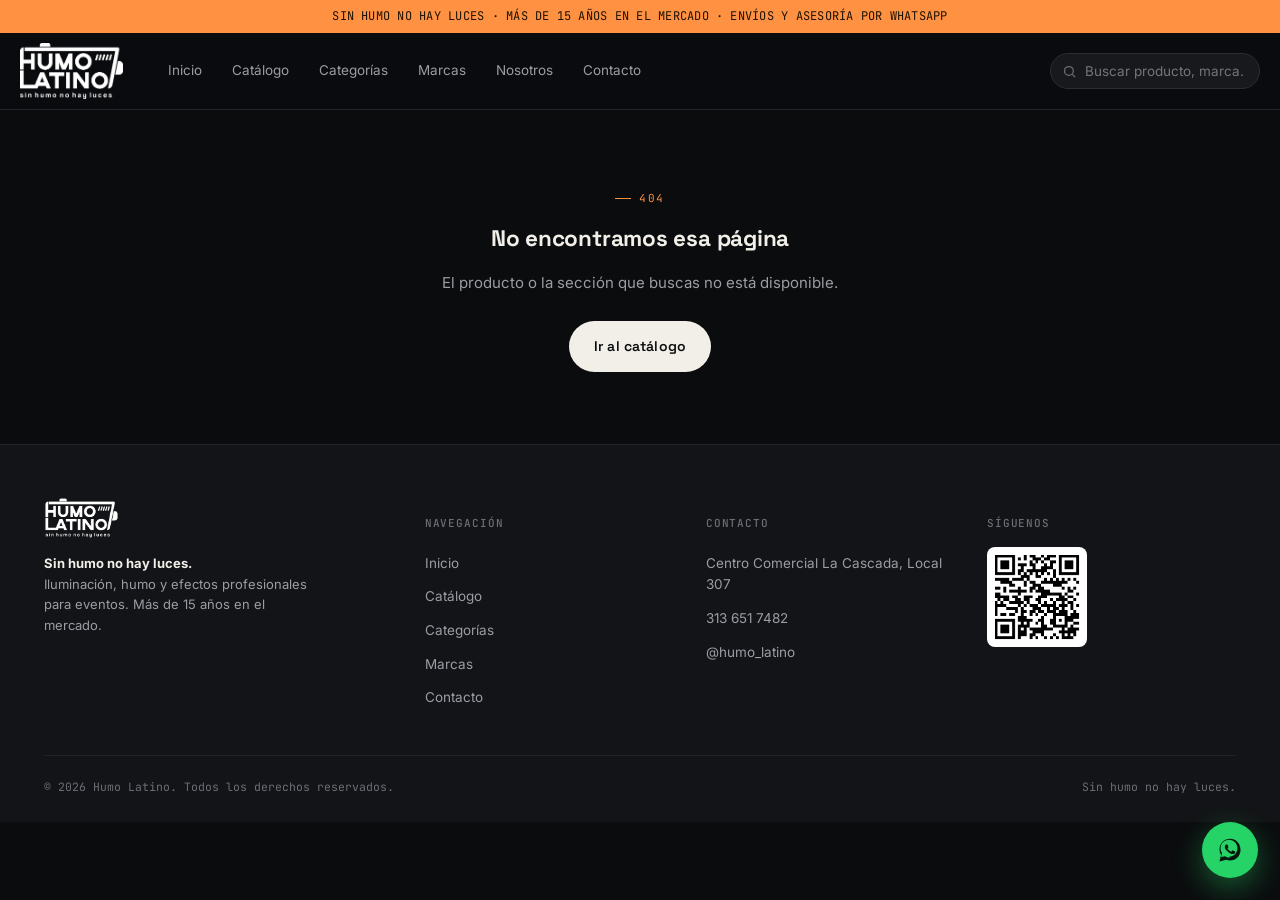
==== index.html @ b42fa6be "feat(routing): implementar URLs limpias HTML5 History API sin hash (#/)" ====
<!DOCTYPE html>
<html lang="es">
<head>
<meta charset="UTF-8">
<meta name="viewport" content="width=device-width, initial-scale=1.0">
<title>Humo Latino · Iluminación, humo y efectos profesionales | Sin humo no hay luces</title>
<meta name="description" content="Catálogo digital oficial de Humo Latino: iluminación profesional, láser, cabezas móviles, pares LED, blinders y máquinas de humo para eventos, escenarios y discotecas en Colombia. Más de 15 años en el mercado.">
<meta name="keywords" content="Humo Latino, máquinas de humo, máquinas de humo Colombia, luces para eventos, iluminación profesional, luces para discotecas, máquinas de efectos, equipos para eventos, efectos especiales, cabezas móviles, láser DJ">
<meta property="og:title" content="Humo Latino · Sin humo no hay luces">
<meta property="og:description" content="Catálogo digital oficial de iluminación, humo y efectos profesionales para eventos. Más de 15 años en el mercado.">
<meta property="og:type" content="website">
<meta property="og:image" content="assets/img/logo-humo-latino.png">
<link rel="icon" href="assets/img/logo-humo-latino.png">

<link rel="preconnect" href="https://fonts.googleapis.com">
<link rel="preconnect" href="https://fonts.gstatic.com" crossorigin>
<link href="https://fonts.googleapis.com/css2?family=Space+Grotesk:wght@500;600;700&family=Inter:wght@400;500;600&family=JetBrains+Mono:wght@400;500&display=swap" rel="stylesheet">
<link rel="stylesheet" href="assets/css/style.css?v=5">
</head>
<body>

<div class="topbar">SIN HUMO NO HAY LUCES · MÁS DE 15 AÑOS EN EL MERCADO · ENVÍOS Y ASESORÍA POR WHATSAPP</div>

<header class="site-header">
  <div class="container header-inner">
    <a href="/" class="brand-mark">
      <img src="assets/img/logo-nav.png" alt="Humo Latino">
      <span>SIN HUMO NO HAY LUCES</span>
    </a>
    <nav class="main-nav">
      <a href="/" data-nav="inicio">Inicio</a>
      <a href="/catalogo" data-nav="catalogo">Catálogo</a>
      <a href="/categorias" data-nav="categorias">Categorías</a>
      <a href="/marcas" data-nav="marcas">Marcas</a>
      <a href="/nosotros" data-nav="nosotros">Nosotros</a>
      <a href="/contacto" data-nav="contacto">Contacto</a>
    </nav>
    <div class="header-actions">
      <div class="search-box">
        <svg viewBox="0 0 24 24" fill="none" stroke="currentColor" stroke-width="2"><circle cx="11" cy="11" r="7"/><path d="M21 21 l-4.3-4.3"/></svg>
        <input id="global-search" type="text" placeholder="Buscar producto, marca...">
      </div>
      <a class="icon-btn" target="_blank" rel="noopener" href="https://wa.me/573136517482" aria-label="WhatsApp">
        <svg viewBox="0 0 32 32" width="18" height="18" fill="currentColor"><path d="M16.02 3C9.4 3 4 8.38 4 15.02c0 2.36.66 4.56 1.8 6.44L4 29l7.73-1.75a11.9 11.9 0 0 0 4.29.8c6.62 0 12.02-5.38 12.02-12.02C28.04 8.38 22.66 3 16.02 3z"/></svg>
      </a>
      <button class="icon-btn menu-toggle" aria-label="Abrir menú">
        <svg viewBox="0 0 24 24" width="18" height="18" fill="none" stroke="currentColor" stroke-width="2"><path d="M4 7h16 M4 12h16 M4 17h16"/></svg>
      </button>
    </div>
  </div>
</header>

<div class="mobile-menu">
  <div class="mobile-menu-head">
    <img src="assets/img/logo-hero.png" alt="Humo Latino">
    <button class="icon-btn mobile-menu-close" style="display:flex;" aria-label="Cerrar menú">
      <svg viewBox="0 0 24 24" width="18" height="18" fill="none" stroke="currentColor" stroke-width="2"><path d="M6 6l12 12M18 6L6 18"/></svg>
    </button>
  </div>
  <nav>
    <a href="/">Inicio</a>
    <a href="/catalogo">Catálogo</a>
    <a href="/categorias">Categorías</a>
    <a href="/marcas">Marcas</a>
    <a href="/nosotros">Nosotros</a>
    <a href="/contacto">Contacto</a>
  </nav>
  <a class="btn btn-whatsapp btn-block" target="_blank" rel="noopener" href="https://wa.me/573136517482">Hablar por WhatsApp</a>
</div>

<main id="app"></main>

<footer class="site-footer">
  <div class="container">
    <div class="footer-grid">
      <div class="footer-brand">
        <img src="assets/img/logo-hero.png" alt="Humo Latino">
        <p><strong style="color:var(--text)">Sin humo no hay luces.</strong><br>Iluminación, humo y efectos profesionales para eventos. Más de 15 años en el mercado.</p>
      </div>
      <div class="footer-col">
        <h5>Navegación</h5>
        <a href="/">Inicio</a>
        <a href="/catalogo">Catálogo</a>
        <a href="/categoria/laser">Categorías</a>
        <a href="/marca/pro-dj-lighting">Marcas</a>
        <a href="/contacto">Contacto</a>
      </div>
      <div class="footer-col">
        <h5>Contacto</h5>
        <span>Centro Comercial La Cascada, Local 307</span>
        <a target="_blank" rel="noopener" href="https://wa.me/573136517482">313 651 7482</a>
        <a target="_blank" rel="noopener" href="https://www.instagram.com/humo_latino/">@humo_latino</a>
      </div>
      <div class="footer-col">
        <h5>Síguenos</h5>
        <img src="assets/img/qr-instagram.png" alt="QR Instagram" style="border-radius:8px;background:#fff;padding:6px;width:100px;">
      </div>
    </div>
    <div class="footer-bottom">
      <span>© <span id="year"></span> Humo Latino. Todos los derechos reservados.</span>
      <span>Sin humo no hay luces.</span>
    </div>
  </div>
</footer>

<a class="float-wa" target="_blank" rel="noopener" href="https://wa.me/573136517482" aria-label="Escríbenos por WhatsApp">
  <svg viewBox="0 0 32 32" fill="currentColor"><path d="M16.02 3C9.4 3 4 8.38 4 15.02c0 2.36.66 4.56 1.8 6.44L4 29l7.73-1.75a11.9 11.9 0 0 0 4.29.8c6.62 0 12.02-5.38 12.02-12.02C28.04 8.38 22.66 3 16.02 3zm0 21.7c-1.9 0-3.68-.5-5.22-1.4l-.37-.22-4.6 1.04 1.06-4.5-.24-.38a9.6 9.6 0 0 1-1.5-5.22c0-5.34 4.35-9.68 9.7-9.68 5.34 0 9.68 4.34 9.68 9.68 0 5.35-4.34 9.68-9.51 9.68zm5.32-7.26c-.29-.15-1.72-.85-1.99-.95-.27-.1-.46-.15-.66.15-.2.29-.76.95-.93 1.14-.17.2-.34.22-.63.07-.29-.14-1.22-.45-2.32-1.43-.86-.76-1.44-1.71-1.6-2-.17-.29-.02-.45.13-.6.13-.13.29-.34.44-.5.15-.17.2-.29.29-.49.1-.2.05-.37-.02-.51-.07-.15-.66-1.6-.91-2.19-.24-.58-.48-.5-.66-.51h-.56c-.2 0-.51.07-.78.37-.27.29-1.02 1-1.02 2.44s1.05 2.83 1.19 3.02c.15.2 2.07 3.17 5.02 4.44.7.3 1.25.48 1.68.62.7.22 1.34.19 1.85.11.56-.08 1.72-.7 1.97-1.38.24-.68.24-1.26.17-1.38-.07-.12-.26-.2-.55-.34z"/></svg>
</a>

<script src="assets/js/data.js?v=4"></script>
<script src="assets/js/app.js?v=4"></script>
<script>document.getElementById("year").textContent = new Date().getFullYear();</script>
</body>
</html>
---- assets/css/style.css ----
/* ==========================================================================
   HUMO LATINO — Catálogo digital
   Paleta: grafito + haze cálido + violeta láser + ámbar de escenario
   ========================================================================== */

:root{
  --bg: #0b0c0e;
  --bg-raised: #131417;
  --surface: #17191d;
  --surface-2: #1e2126;
  --border: #2a2d33;
  --border-soft: #212328;
  --text: #f2efe9;
  --text-muted: #9a9da4;
  --text-faint: #6b6e75;
  --violet: #8b6bff;
  --violet-dim: #5b4aa8;
  --amber: #ff9142;
  --amber-dim: #b5622a;
  --whatsapp: #25d366;
  --whatsapp-dark: #1ea952;
  --danger: #ff5c5c;

  --font-display: 'Space Grotesk', 'Archivo Narrow', sans-serif;
  --font-body: 'Inter', -apple-system, BlinkMacSystemFont, 'Segoe UI', sans-serif;
  --font-mono: 'JetBrains Mono', 'SFMono-Regular', Menlo, monospace;

  --radius-s: 6px;
  --radius-m: 12px;
  --radius-l: 20px;

  --container: 1240px;
}

*{ box-sizing: border-box; }
html{ scroll-behavior: smooth; }

body{
  margin: 0;
  background: var(--bg);
  color: var(--text);
  font-family: var(--font-body);
  font-size: 15px;
  line-height: 1.6;
  -webkit-font-smoothing: antialiased;
}

a{ color: inherit; text-decoration: none; }
button{ font-family: inherit; cursor: pointer; }
img{ max-width: 100%; display: block; }
ul{ margin: 0; padding: 0; list-style: none; }

::selection{ background: var(--violet); color: #fff; }

:focus-visible{
  outline: 2px solid var(--amber);
  outline-offset: 2px;
}

.container{
  max-width: var(--container);
  margin: 0 auto;
  padding: 0 24px;
}

.eyebrow{
  font-family: var(--font-mono);
  font-size: 11px;
  letter-spacing: 0.16em;
  text-transform: uppercase;
  color: var(--amber);
  display: inline-flex;
  align-items: center;
  gap: 8px;
}
.eyebrow::before{
  content: '';
  width: 16px;
  height: 1px;
  background: var(--amber);
  display: inline-block;
}

h1,h2,h3,h4{
  font-family: var(--font-display);
  font-weight: 700;
  letter-spacing: -0.01em;
  margin: 0;
}

.section{ padding: 72px 0; }
.section-tight{ padding: 40px 0; }

.section-head{
  display: flex;
  align-items: flex-end;
  justify-content: space-between;
  gap: 24px;
  margin-bottom: 32px;
  flex-wrap: wrap;
}
.section-head h2{ font-size: clamp(26px, 3.4vw, 38px); margin-top: 10px; }
.section-head p{ color: var(--text-muted); max-width: 520px; margin: 10px 0 0; }

/* ===== Buttons ===== */
.btn{
  display: inline-flex;
  align-items: center;
  justify-content: center;
  gap: 8px;
  padding: 13px 24px;
  border-radius: 999px;
  font-family: var(--font-display);
  font-weight: 600;
  font-size: 14px;
  letter-spacing: 0.01em;
  border: 1px solid transparent;
  transition: transform .15s ease, background .2s ease, border-color .2s ease, box-shadow .2s ease;
  white-space: nowrap;
}
.btn:active{ transform: scale(0.97); }
.btn-primary{
  background: var(--text);
  color: #0b0c0e;
}
.btn-primary:hover{ background: #fff; box-shadow: 0 0 0 1px #fff, 0 8px 24px rgba(139,107,255,.25); }
.btn-outline{
  background: transparent;
  border-color: var(--border);
  color: var(--text);
}
.btn-outline:hover{ border-color: var(--text-muted); }
.btn-whatsapp{
  background: var(--whatsapp);
  color: #04170c;
}
.btn-whatsapp:hover{ background: #2fe374; }
.btn-sm{ padding: 9px 16px; font-size: 12.5px; }
.btn-block{ width: 100%; }
.btn svg{ width: 16px; height: 16px; flex-shrink: 0; }

/* ===== Top bar ===== */
.topbar{
  background: var(--amber);
  color: #201200;
  font-family: var(--font-mono);
  font-size: 12px;
  text-align: center;
  padding: 7px 12px;
  letter-spacing: .02em;
}

/* ===== Header ===== */
header.site-header{
  position: sticky;
  top: 0;
  z-index: 100;
  background: rgba(11,12,14,0.86);
  backdrop-filter: blur(14px) saturate(140%);
  border-bottom: 1px solid var(--border-soft);
}
.header-inner{
  display: flex;
  align-items: center;
  gap: 24px;
  padding: 10px 0;
}
.brand-mark{
  display: flex;
  align-items: center;
  gap: 12px;
  flex-shrink: 0;
}
.brand-mark img{
  height: clamp(36px, 5vw, 56px);
  width: auto;
  object-fit: contain;
  display: block;
}
.brand-mark span{
  font-family: var(--font-mono);
  font-size: 10px;
  color: var(--text-faint);
  letter-spacing: .08em;
  display: none;
}
nav.main-nav{
  display: flex;
  gap: 4px;
  margin-left: 8px;
}
nav.main-nav a{
  padding: 9px 13px;
  border-radius: 999px;
  font-size: 13.5px;
  color: var(--text-muted);
  transition: color .15s ease, background .15s ease;
}
nav.main-nav a:hover{ color: var(--text); background: var(--surface); }
nav.main-nav a.active{ color: var(--text); background: var(--surface-2); }

.header-actions{
  margin-left: auto;
  display: flex;
  align-items: center;
  gap: 10px;
}

.search-box{
  position: relative;
  display: flex;
  align-items: center;
}
.search-box input{
  width: 210px;
  background: var(--surface);
  border: 1px solid var(--border);
  color: var(--text);
  border-radius: 999px;
  padding: 9px 14px 9px 34px;
  font-size: 13.5px;
  font-family: var(--font-body);
  transition: width .2s ease, border-color .2s ease;
}
.search-box input:focus{ border-color: var(--violet); width: 250px; outline:none; }
.search-box svg{
  position: absolute;
  left: 12px;
  width: 15px; height: 15px;
  color: var(--text-faint);
  pointer-events: none;
}

.icon-btn{
  width: 38px; height: 38px;
  border-radius: 999px;
  display: none;
  align-items: center;
  justify-content: center;
  background: var(--surface);
  border: 1px solid var(--border);
  color: var(--text);
}
.menu-toggle{ display: none; }

/* ===== Hero ===== */
.hero{
  position: relative;
  overflow: hidden;
  padding: 96px 0 84px;
  isolation: isolate;
}
.hero-bg{
  position: absolute;
  inset: 0;
  z-index: -2;
  background:
    radial-gradient(ellipse 60% 50% at 18% 0%, rgba(139,107,255,.20), transparent 60%),
    radial-gradient(ellipse 55% 45% at 88% 15%, rgba(255,145,66,.14), transparent 60%),
    var(--bg);
}
.hero-haze{
  position: absolute;
  inset: -10% -10%;
  z-index: -1;
  opacity: .55;
  filter: blur(2px);
  pointer-events: none;
}
.hero-beam{
  position: absolute;
  top: -20%;
  width: 220%;
  height: 260%;
  background: linear-gradient(90deg, transparent, rgba(139,107,255,.09), transparent 60%);
  transform-origin: top left;
  animation: sweep 11s ease-in-out infinite;
}
.hero-beam.b2{
  background: linear-gradient(90deg, transparent, rgba(255,145,66,.07), transparent 60%);
  animation-duration: 15s;
  animation-delay: -4s;
}
@keyframes sweep{
  0%{ transform: rotate(-18deg) translateX(-10%); }
  50%{ transform: rotate(8deg) translateX(6%); }
  100%{ transform: rotate(-18deg) translateX(-10%); }
}
@media (prefers-reduced-motion: reduce){
  .hero-beam{ animation: none; }
}

.hero-inner{
  display: grid;
  grid-template-columns: 1.1fr 0.8fr;
  gap: 40px;
  align-items: center;
}
.hero-copy .eyebrow{ margin-bottom: 22px; }
.hero-copy h1{
  font-size: clamp(40px, 6vw, 68px);
  line-height: 0.98;
  letter-spacing: -0.02em;
}
.hero-copy h1 em{
  font-style: normal;
  background: linear-gradient(100deg, var(--violet), var(--amber) 85%);
  -webkit-background-clip: text;
  background-clip: text;
  color: transparent;
}
.hero-copy .tagline{
  font-family: var(--font-mono);
  font-size: 14px;
  color: var(--text-muted);
  margin: 18px 0 0;
  letter-spacing: .02em;
}
.hero-copy .desc{
  color: var(--text-muted);
  font-size: 16px;
  max-width: 480px;
  margin: 20px 0 34px;
}
.hero-ctas{ display: flex; gap: 12px; flex-wrap: wrap; }

.hero-panel{
  background: var(--surface);
  border: 1px solid var(--border);
  border-radius: var(--radius-l);
  padding: 22px;
  position: relative;
}
.hero-panel .panel-label{
  font-family: var(--font-mono);
  font-size: 10.5px;
  color: var(--text-faint);
  letter-spacing: .12em;
  text-transform: uppercase;
  display: flex;
  justify-content: space-between;
  margin-bottom: 14px;
}
.dmx-row{
  display: flex;
  justify-content: space-between;
  align-items: center;
  padding: 10px 0;
  border-top: 1px solid var(--border-soft);
  font-family: var(--font-mono);
  font-size: 12.5px;
}
.dmx-row:first-of-type{ border-top: none; }
.dmx-row .ch{ color: var(--text-faint); width: 46px; }
.dmx-row .lbl{ color: var(--text-muted); flex: 1; }
.dmx-row .val{ color: var(--text); }
.dmx-bar{
  width: 60px; height: 4px; border-radius: 2px;
  background: var(--surface-2);
  overflow: hidden;
  margin-left: 10px;
}
.dmx-bar i{
  display: block; height: 100%;
  background: linear-gradient(90deg, var(--violet), var(--amber));
}
.hero-stats{
  display: flex;
  gap: 0;
  margin-top: 16px;
  border-top: 1px solid var(--border-soft);
  padding-top: 16px;
}
.hero-stats div{ flex: 1; }
.hero-stats b{ display: block; font-family: var(--font-display); font-size: 22px; }
.hero-stats span{ font-size: 11.5px; color: var(--text-faint); }

/* ===== Why us ===== */
.why-grid{
  display: grid;
  grid-template-columns: repeat(4, 1fr);
  gap: 1px;
  background: var(--border-soft);
  border: 1px solid var(--border-soft);
  border-radius: var(--radius-m);
  overflow: hidden;
}
.why-card{
  background: var(--bg-raised);
  padding: 28px 24px;
}
.why-card .num{
  font-family: var(--font-mono);
  color: var(--text-faint);
  font-size: 12px;
}
.why-card h3{ font-size: 17px; margin: 14px 0 8px; }
.why-card p{ color: var(--text-muted); font-size: 13.5px; margin: 0; }

/* ===== About ===== */
.about-wrap{
  display: grid;
  grid-template-columns: 0.9fr 1.1fr;
  gap: 50px;
  align-items: center;
}
.about-wrap p{ color: var(--text-muted); font-size: 15.5px; }
.about-wrap .logo-big{
  background: var(--surface);
  border: 1px solid var(--border);
  border-radius: var(--radius-l);
  padding: 50px 30px;
  display: flex;
  align-items: center;
  justify-content: center;
}
.about-wrap .logo-big img{ width: 100%; max-width: 260px; }

/* ===== Category grid ===== */
.cat-grid{
  display: grid;
  grid-template-columns: repeat(4, 1fr);
  gap: 14px;
}
.cat-card{
  background: var(--surface);
  border: 1px solid var(--border);
  border-radius: var(--radius-m);
  padding: 22px;
  display: flex;
  flex-direction: column;
  gap: 14px;
  transition: border-color .2s ease, transform .2s ease;
  position: relative;
  overflow: hidden;
}
.cat-card:hover{ border-color: var(--violet); transform: translateY(-2px); }
.cat-card .cat-icon{
  width: 42px; height: 42px;
  color: var(--violet);
}
.cat-card h3{ font-size: 16px; }
.cat-card p{ color: var(--text-muted); font-size: 12.5px; margin: 0; flex: 1; }
.cat-card .cat-count{
  font-family: var(--font-mono);
  font-size: 10.5px;
  color: var(--text-faint);
}
.cat-card .cat-link{
  font-family: var(--font-mono);
  font-size: 11.5px;
  color: var(--amber);
  display: flex; align-items: center; gap: 6px;
}

/* ===== Product grid & cards ===== */
.toolbar{
  display: flex;
  align-items: center;
  gap: 12px;
  flex-wrap: wrap;
  margin-bottom: 24px;
  padding: 14px 16px;
  background: var(--surface);
  border: 1px solid var(--border);
  border-radius: var(--radius-m);
}
.toolbar .search-box{ flex: 1; min-width: 180px; }
.toolbar .search-box input{ width: 100%; }
.select-field{
  background: var(--surface-2);
  border: 1px solid var(--border);
  color: var(--text);
  border-radius: var(--radius-s);
  padding: 9px 12px;
  font-size: 13px;
  font-family: var(--font-body);
}
.result-count{
  font-family: var(--font-mono);
  font-size: 12px;
  color: var(--text-faint);
  margin-left: auto;
}

.chip-row{
  display: flex;
  gap: 8px;
  flex-wrap: wrap;
  margin-bottom: 20px;
}
.chip{
  font-family: var(--font-mono);
  font-size: 12px;
  padding: 7px 13px;
  border-radius: 999px;
  border: 1px solid var(--border);
  color: var(--text-muted);
  background: var(--surface);
  transition: all .15s ease;
}
.chip:hover{ color: var(--text); border-color: var(--text-muted); }
.chip.active{ background: var(--text); color: #0b0c0e; border-color: var(--text); }

.product-grid{
  display: grid;
  grid-template-columns: repeat(4, 1fr);
  gap: 16px;
}
.product-card{
  background: var(--surface);
  border: 1px solid var(--border);
  border-radius: var(--radius-m);
  overflow: hidden;
  display: flex;
  flex-direction: column;
  transition: border-color .2s ease, transform .2s ease;
}
.product-card:hover{ border-color: var(--violet); transform: translateY(-3px); }
.product-media{
  aspect-ratio: 4/3.2;
  background:
    radial-gradient(circle at 30% 20%, rgba(139,107,255,.16), transparent 55%),
    radial-gradient(circle at 80% 80%, rgba(255,145,66,.12), transparent 55%),
    var(--surface-2);
  display: flex;
  align-items: center;
  justify-content: center;
  position: relative;
  border-bottom: 1px solid var(--border-soft);
}
.product-media svg{ width: 46%; height: 46%; color: var(--text); opacity: .88; }
.product-media .brand-tag{
  position: absolute;
  top: 10px; left: 10px;
  font-family: var(--font-mono);
  font-size: 10px;
  font-weight: 600;
  letter-spacing: .06em;
  color: #ffffff;
  background: rgba(15, 17, 21, 0.90);
  backdrop-filter: blur(4px);
  -webkit-backdrop-filter: blur(4px);
  padding: 4px 10px;
  border-radius: 999px;
  border: 1px solid rgba(255, 255, 255, 0.20);
  box-shadow: 0 2px 8px rgba(0, 0, 0, 0.40);
  z-index: 2;
}
.product-body{
  padding: 16px;
  display: flex;
  flex-direction: column;
  gap: 6px;
  flex: 1;
}
.product-cat{
  font-family: var(--font-mono);
  font-size: 10.5px;
  color: var(--amber);
  text-transform: uppercase;
  letter-spacing: .05em;
}
.product-body h4{ font-size: 15px; line-height: 1.3; }
.product-cod{ font-family: var(--font-mono); font-size: 11px; color: var(--text-faint); }
.product-price{
  font-family: var(--font-display);
  font-size: 18px;
  margin-top: 6px;
}
.product-actions{
  display: flex;
  gap: 8px;
  margin-top: 10px;
}

.empty-state{
  text-align: center;
  padding: 60px 20px;
  color: var(--text-muted);
  border: 1px dashed var(--border);
  border-radius: var(--radius-m);
}

/* ===== Pagination-ish load more ===== */
.load-more-wrap{ text-align: center; margin-top: 28px; }

/* ===== Product detail ===== */
.breadcrumb{
  font-family: var(--font-mono);
  font-size: 12px;
  color: var(--text-faint);
  margin-bottom: 22px;
}
.breadcrumb a{ color: var(--text-muted); }
.breadcrumb a:hover{ color: var(--text); }

.pd-wrap{
  display: grid;
  grid-template-columns: 0.85fr 1.15fr;
  gap: 44px;
  align-items: flex-start;
}
.pd-media{
  aspect-ratio: 1/0.95;
  background:
    radial-gradient(circle at 25% 20%, rgba(139,107,255,.20), transparent 55%),
    radial-gradient(circle at 85% 85%, rgba(255,145,66,.16), transparent 55%),
    var(--surface);
  border: 1px solid var(--border);
  border-radius: var(--radius-l);
  display: flex;
  align-items: center;
  justify-content: center;
  position: sticky;
  top: 90px;
}
.pd-media svg{ width: 44%; height: 44%; color: var(--text); }
.pd-brand{ font-family: var(--font-mono); font-size: 12px; color: var(--amber); letter-spacing: .06em; }
.pd-title{ font-size: clamp(26px, 3.4vw, 36px); margin: 8px 0 4px; }
.pd-cod{ font-family: var(--font-mono); font-size: 12.5px; color: var(--text-faint); }
.pd-price{ font-family: var(--font-display); font-size: 30px; margin: 18px 0; }
.pd-price span{ font-size: 13px; color: var(--text-faint); font-family: var(--font-mono); display:block; margin-bottom:4px; font-weight:400;}
.pd-cta{ display: flex; gap: 10px; margin-bottom: 30px; flex-wrap: wrap; }
.pd-section{ margin-top: 32px; border-top: 1px solid var(--border-soft); padding-top: 24px; }
.pd-section h3{ font-size: 14px; text-transform: uppercase; letter-spacing: .06em; color: var(--text-muted); margin-bottom: 14px; font-family: var(--font-mono); font-weight: 500;}
.spec-list{ display: flex; flex-direction: column; }
.spec-row{
  display: flex;
  justify-content: space-between;
  gap: 20px;
  padding: 11px 0;
  border-top: 1px solid var(--border-soft);
  font-size: 13.5px;
}
.spec-row:first-child{ border-top: none; }
.spec-row .k{ color: var(--text-muted); font-family: var(--font-mono); font-size: 12px; flex-shrink: 0; }
.spec-row .v{ color: var(--text); text-align: right; }
.pd-applications{ display: flex; flex-wrap: wrap; gap: 8px; }
.tag{
  font-family: var(--font-mono);
  font-size: 11.5px;
  padding: 6px 12px;
  border-radius: 999px;
  background: var(--surface-2);
  border: 1px solid var(--border);
  color: var(--text-muted);
}
.related-strip{ margin-top: 60px; }

/* ===== Contact / footer ===== */
.contact-grid{
  display: grid;
  grid-template-columns: 1fr 1fr;
  gap: 40px;
}
.contact-card{
  background: var(--surface);
  border: 1px solid var(--border);
  border-radius: var(--radius-l);
  padding: 32px;
}
.contact-row{
  display: flex;
  align-items: center;
  gap: 14px;
  padding: 14px 0;
  border-top: 1px solid var(--border-soft);
}
.contact-row:first-child{ border-top: none; }
.contact-row .ic{
  width: 38px; height: 38px;
  border-radius: 10px;
  background: var(--surface-2);
  display: flex; align-items: center; justify-content: center;
  flex-shrink: 0;
  color: var(--violet);
}
.contact-row .ic svg{ width: 18px; height: 18px; }
.contact-row .t small{ display:block; font-family: var(--font-mono); font-size: 10.5px; color: var(--text-faint); text-transform: uppercase; letter-spacing:.05em;}
.contact-row .t strong{ font-weight: 600; font-size: 14.5px; }

.qr-card{
  background: var(--surface);
  border: 1px solid var(--border);
  border-radius: var(--radius-l);
  padding: 32px;
  text-align: center;
  display: flex;
  flex-direction: column;
  align-items: center;
  justify-content: center;
  gap: 14px;
}
.qr-card img{ width: 150px; height: 150px; border-radius: 12px; background:#fff; padding: 8px; }
.qr-card p{ color: var(--text-muted); font-size: 13px; margin: 0; }

footer.site-footer{
  border-top: 1px solid var(--border-soft);
  padding: 52px 0 26px;
  background: var(--bg-raised);
}
.footer-grid{
  display: grid;
  grid-template-columns: 1.4fr 1fr 1fr 1fr;
  gap: 32px;
}
.footer-brand img{ height: 42px; width: auto; object-fit: contain; margin-bottom: 14px; }
.footer-brand p{ color: var(--text-muted); font-size: 13px; max-width: 280px; }
.footer-col h5{
  font-family: var(--font-mono);
  font-size: 11px;
  text-transform: uppercase;
  letter-spacing: .08em;
  color: var(--text-faint);
  margin-bottom: 14px;
  font-weight: 500;
}
.footer-col a, .footer-col span{
  display: block;
  color: var(--text-muted);
  font-size: 13.5px;
  padding: 6px 0;
}
.footer-col a:hover{ color: var(--text); }
.footer-bottom{
  display: flex;
  justify-content: space-between;
  align-items: center;
  margin-top: 40px;
  padding-top: 22px;
  border-top: 1px solid var(--border-soft);
  font-family: var(--font-mono);
  font-size: 11.5px;
  color: var(--text-faint);
  flex-wrap: wrap;
  gap: 10px;
}

/* ===== Floating whatsapp ===== */
.float-wa{
  position: fixed;
  bottom: 22px; right: 22px;
  z-index: 200;
  width: 56px; height: 56px;
  border-radius: 50%;
  background: var(--whatsapp);
  display: flex; align-items: center; justify-content: center;
  box-shadow: 0 10px 30px rgba(37,211,102,.4);
  transition: transform .2s ease;
}
.float-wa:hover{ transform: scale(1.08); }
.float-wa svg{ width: 28px; height: 28px; color: #04170c; }

/* ===== Mobile menu ===== */
.mobile-menu{
  position: fixed;
  inset: 0;
  background: var(--bg);
  z-index: 300;
  display: none;
  flex-direction: column;
  padding: 20px 24px;
}
.mobile-menu.open{ display: flex; }
.mobile-menu-head{ display: flex; justify-content: space-between; align-items: center; margin-bottom: 30px; }
.mobile-menu-head img{ height: 40px; width: auto; object-fit: contain; }
.mobile-menu nav{ display: flex; flex-direction: column; gap: 4px; }
.mobile-menu nav a{ padding: 15px 4px; font-family: var(--font-display); font-size: 20px; border-bottom: 1px solid var(--border-soft); }
.mobile-menu .btn{ margin-top: 24px; }

/* ===== Utility ===== */
.text-center{ text-align: center; }
.mt-0{ margin-top:0 }
.skeleton{ background: linear-gradient(90deg, var(--surface), var(--surface-2), var(--surface)); background-size: 200% 100%; animation: shimmer 1.4s infinite; border-radius: var(--radius-m); }
@keyframes shimmer{ 0%{background-position: 200% 0;} 100%{background-position: -200% 0;} }

/* ===== Responsive ===== */
@media (max-width: 1080px){
  .product-grid{ grid-template-columns: repeat(3, 1fr); }
  .cat-grid{ grid-template-columns: repeat(2, 1fr); }
  .why-grid{ grid-template-columns: repeat(2, 1fr); }
  .hero-inner{ grid-template-columns: 1fr; }
  .hero-panel{ max-width: 420px; }
  .about-wrap{ grid-template-columns: 1fr; }
  .pd-wrap{ grid-template-columns: 1fr; }
  .pd-media{ position: static; max-width: 420px; margin: 0 auto; }
  .contact-grid{ grid-template-columns: 1fr; }
  .footer-grid{ grid-template-columns: 1fr 1fr; }
}

@media (max-width: 720px){
  .header-inner{ padding: 8px 0; }
  .brand-mark img{ height: 38px; }
  .container{ padding: 0 18px; }
  nav.main-nav{ display: none; }
  .search-box{ display: none; }
  .icon-btn{ display: flex; }
  .menu-toggle{ display: flex; }
  .brand-mark span{ display: none; }
  .product-grid{ grid-template-columns: repeat(2, 1fr); }
  .cat-grid{ grid-template-columns: 1fr 1fr; }
  .why-grid{ grid-template-columns: 1fr; }
  .section{ padding: 52px 0; }
  .hero{ padding: 60px 0 56px; }
  .hero-copy .desc{ font-size: 15px; }
  .hero-ctas .btn{ flex: 1; }
  .footer-grid{ grid-template-columns: 1fr 1fr; gap: 26px; }
  .toolbar{ flex-direction: column; align-items: stretch; }
  .toolbar .result-count{ margin-left: 0; }
  .float-wa{ width: 50px; height: 50px; bottom: 16px; right: 16px; }
  .float-wa svg{ width: 24px; height: 24px; }
}

@media (max-width: 460px){
  .brand-mark img{ height: 34px; }
  .product-grid{ grid-template-columns: 1fr 1fr; gap: 10px; }
  .product-body{ padding: 12px; }
  .product-body h4{ font-size: 13.5px; }
  .product-price{ font-size: 15px; }
  .cat-grid{ grid-template-columns: 1fr; }
}

/* ===== Hero escenario (logo + luces móviles + humo) ===== */
.hero-stage{
  min-height: calc(100vh - 120px);
  min-height: calc(100svh - 120px);
  padding: 0;
  display: flex;
  align-items: center;
  justify-content: center;
  text-align: center;
  background: #07080a;
}
.hero-fx{ position: absolute; inset: 0; width: 100%; height: 100%; z-index: -1; }
.hero-vignette{
  position: absolute; inset: 0; z-index: -1; pointer-events: none;
  background: radial-gradient(ellipse 60% 55% at 50% 50%, rgba(7,8,10,.55), rgba(7,8,10,0) 70%),
              radial-gradient(ellipse 100% 100% at 50% 50%, transparent 55%, rgba(0,0,0,.6));
}
.hero-center{ position: relative; padding: 48px 20px 72px; gap: 34px; display: flex; flex-direction: column; align-items: center; }
.hero-logo{
  width: min(720px, 86vw);
  height: auto;
  filter: drop-shadow(0 0 28px rgba(139,107,255,.55)) drop-shadow(0 0 70px rgba(255,145,66,.25));
  animation: logoFloat 7s ease-in-out infinite;
}
@keyframes logoFloat{ 0%,100%{ transform: translateY(0); } 50%{ transform: translateY(-8px); } }
.hero-slogan{
  margin: 18px 0 30px;
  font-family: var(--font-display);
  letter-spacing: .38em;
  font-size: clamp(12px, 2.6vw, 17px);
  color: var(--text-muted);
}
.hero-stage .hero-ctas{ justify-content: center; }
@media (prefers-reduced-motion: reduce){ .hero-logo{ animation: none; } }
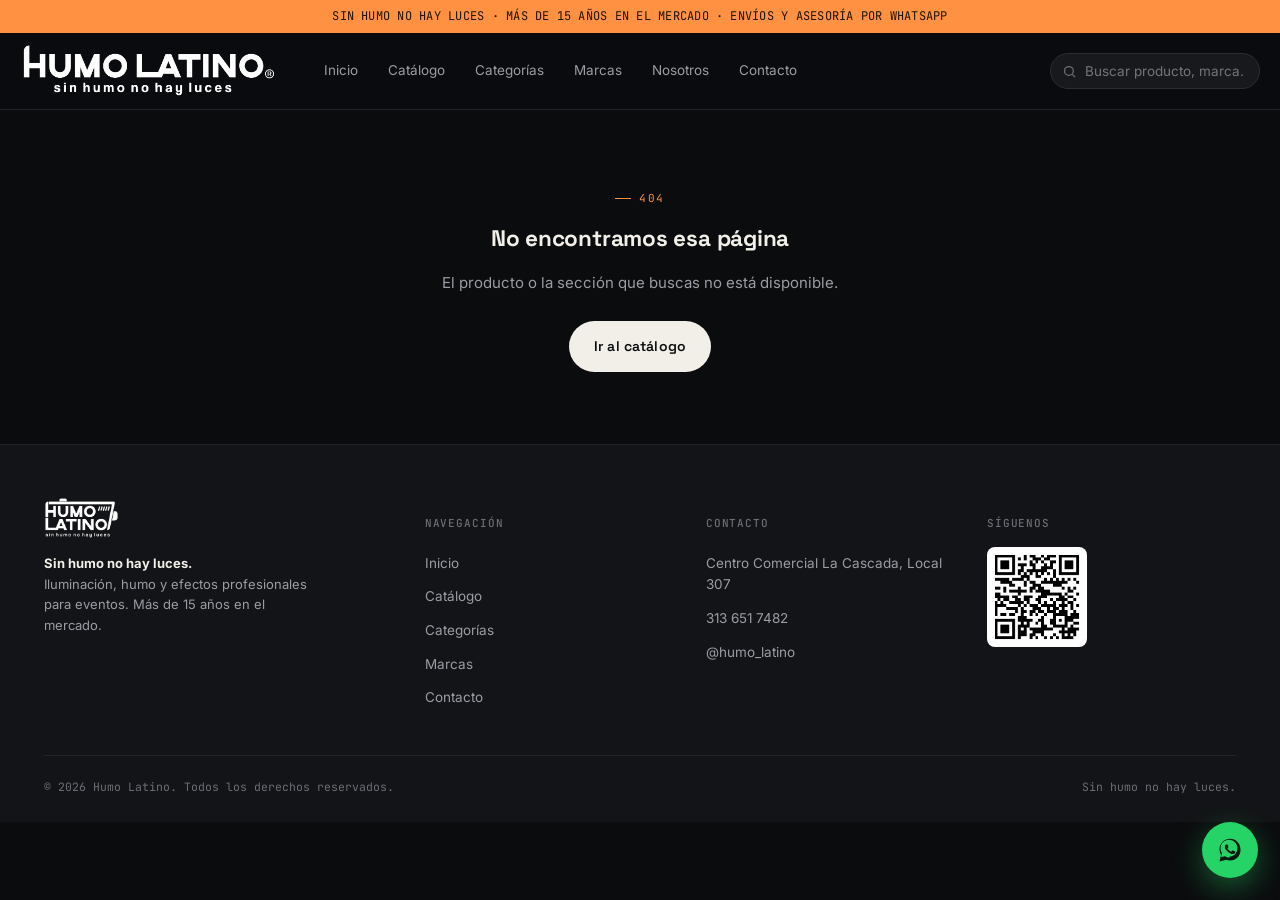
==== commit c18be9e5: "feat(logo): actualizar logo-nav con la nueva versión oficial" ====
--- a/index.html
+++ b/index.html
@@ -2,6 +2,12 @@
 <html lang="es">
 <head>
 <meta charset="UTF-8">
+<base href="/">
+<script>
+  if (window.location.pathname.indexOf('/humo-latino-web') === 0) {
+    document.querySelector('base').setAttribute('href', '/humo-latino-web/');
+  }
+</script>
 <meta name="viewport" content="width=device-width, initial-scale=1.0">
 <title>Humo Latino · Iluminación, humo y efectos profesionales | Sin humo no hay luces</title>
 <meta name="description" content="Catálogo digital oficial de Humo Latino: iluminación profesional, láser, cabezas móviles, pares LED, blinders y máquinas de humo para eventos, escenarios y discotecas en Colombia. Más de 15 años en el mercado.">
@@ -15,7 +21,7 @@
 <link rel="preconnect" href="https://fonts.googleapis.com">
 <link rel="preconnect" href="https://fonts.gstatic.com" crossorigin>
 <link href="https://fonts.googleapis.com/css2?family=Space+Grotesk:wght@500;600;700&family=Inter:wght@400;500;600&family=JetBrains+Mono:wght@400;500&display=swap" rel="stylesheet">
-<link rel="stylesheet" href="assets/css/style.css?v=5">
+<link rel="stylesheet" href="assets/css/style.css?v=7">
 </head>
 <body>
 
@@ -24,7 +30,7 @@
 <header class="site-header">
   <div class="container header-inner">
     <a href="/" class="brand-mark">
-      <img src="assets/img/logo-nav.png" alt="Humo Latino">
+      <img src="assets/img/logo-nav.png?v=2" alt="Logotipo Humo Latino · Iluminación y Efectos Profesionales" title="Humo Latino · Sin humo no hay luces">
       <span>SIN HUMO NO HAY LUCES</span>
     </a>
     <nav class="main-nav">
@@ -52,7 +58,7 @@
 
 <div class="mobile-menu">
   <div class="mobile-menu-head">
-    <img src="assets/img/logo-hero.png" alt="Humo Latino">
+    <img src="assets/img/logo-hero.png" alt="Humo Latino · Iluminación, humo y efectos para eventos" title="Humo Latino · Sin humo no hay luces">
     <button class="icon-btn mobile-menu-close" style="display:flex;" aria-label="Cerrar menú">
       <svg viewBox="0 0 24 24" width="18" height="18" fill="none" stroke="currentColor" stroke-width="2"><path d="M6 6l12 12M18 6L6 18"/></svg>
     </button>
@@ -74,7 +80,7 @@
   <div class="container">
     <div class="footer-grid">
       <div class="footer-brand">
-        <img src="assets/img/logo-hero.png" alt="Humo Latino">
+        <img src="assets/img/logo-hero.png" alt="Humo Latino · Equipos profesionales para eventos y discotecas" title="Humo Latino · Sin humo no hay luces">
         <p><strong style="color:var(--text)">Sin humo no hay luces.</strong><br>Iluminación, humo y efectos profesionales para eventos. Más de 15 años en el mercado.</p>
       </div>
       <div class="footer-col">
@@ -93,7 +99,7 @@
       </div>
       <div class="footer-col">
         <h5>Síguenos</h5>
-        <img src="assets/img/qr-instagram.png" alt="QR Instagram" style="border-radius:8px;background:#fff;padding:6px;width:100px;">
+        <img src="assets/img/qr-instagram.png" alt="Código QR Instagram @humolatinooficial - Humo Latino" title="Escanea para seguir a Humo Latino en Instagram" style="border-radius:8px;background:#fff;padding:6px;width:100px;">
       </div>
     </div>
     <div class="footer-bottom">
@@ -107,8 +113,8 @@
   <svg viewBox="0 0 32 32" fill="currentColor"><path d="M16.02 3C9.4 3 4 8.38 4 15.02c0 2.36.66 4.56 1.8 6.44L4 29l7.73-1.75a11.9 11.9 0 0 0 4.29.8c6.62 0 12.02-5.38 12.02-12.02C28.04 8.38 22.66 3 16.02 3zm0 21.7c-1.9 0-3.68-.5-5.22-1.4l-.37-.22-4.6 1.04 1.06-4.5-.24-.38a9.6 9.6 0 0 1-1.5-5.22c0-5.34 4.35-9.68 9.7-9.68 5.34 0 9.68 4.34 9.68 9.68 0 5.35-4.34 9.68-9.51 9.68zm5.32-7.26c-.29-.15-1.72-.85-1.99-.95-.27-.1-.46-.15-.66.15-.2.29-.76.95-.93 1.14-.17.2-.34.22-.63.07-.29-.14-1.22-.45-2.32-1.43-.86-.76-1.44-1.71-1.6-2-.17-.29-.02-.45.13-.6.13-.13.29-.34.44-.5.15-.17.2-.29.29-.49.1-.2.05-.37-.02-.51-.07-.15-.66-1.6-.91-2.19-.24-.58-.48-.5-.66-.51h-.56c-.2 0-.51.07-.78.37-.27.29-1.02 1-1.02 2.44s1.05 2.83 1.19 3.02c.15.2 2.07 3.17 5.02 4.44.7.3 1.25.48 1.68.62.7.22 1.34.19 1.85.11.56-.08 1.72-.7 1.97-1.38.24-.68.24-1.26.17-1.38-.07-.12-.26-.2-.55-.34z"/></svg>
 </a>
 
-<script src="assets/js/data.js?v=4"></script>
-<script src="assets/js/app.js?v=4"></script>
+<script src="assets/js/data.js?v=7"></script>
+<script src="assets/js/app.js?v=7"></script>
 <script>document.getElementById("year").textContent = new Date().getFullYear();</script>
 </body>
 </html>
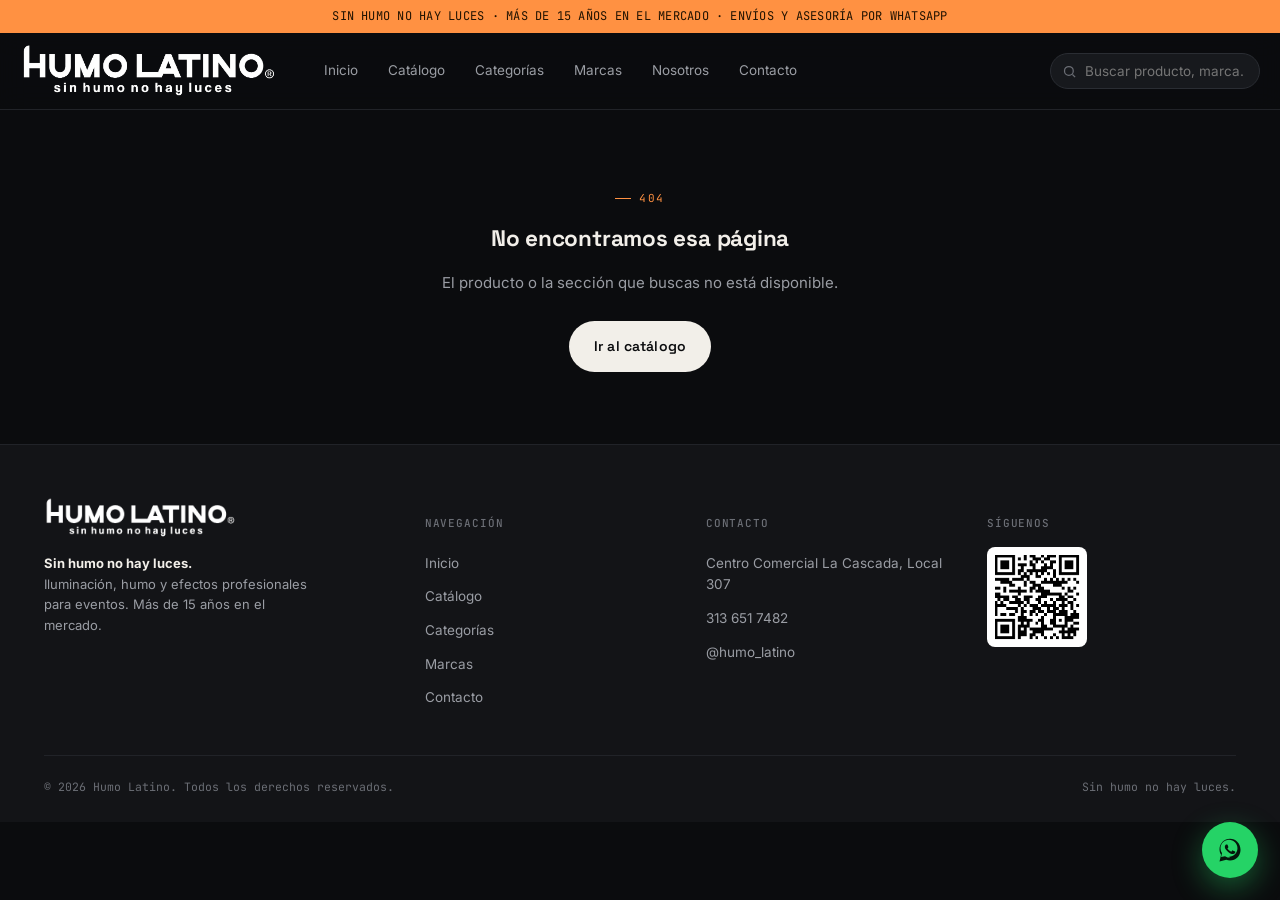
==== commit f97edd19: "feat(logo): actualizar el logo en el footer, menú móvil, hero y nosotros con la nueva versión oficia" ====
--- a/index.html
+++ b/index.html
@@ -58,7 +58,7 @@
 
 <div class="mobile-menu">
   <div class="mobile-menu-head">
-    <img src="assets/img/logo-hero.png" alt="Humo Latino · Iluminación, humo y efectos para eventos" title="Humo Latino · Sin humo no hay luces">
+    <img src="assets/img/logo-nav.png?v=2" alt="Humo Latino · Iluminación, humo y efectos para eventos" title="Humo Latino · Sin humo no hay luces">
     <button class="icon-btn mobile-menu-close" style="display:flex;" aria-label="Cerrar menú">
       <svg viewBox="0 0 24 24" width="18" height="18" fill="none" stroke="currentColor" stroke-width="2"><path d="M6 6l12 12M18 6L6 18"/></svg>
     </button>
@@ -80,7 +80,7 @@
   <div class="container">
     <div class="footer-grid">
       <div class="footer-brand">
-        <img src="assets/img/logo-hero.png" alt="Humo Latino · Equipos profesionales para eventos y discotecas" title="Humo Latino · Sin humo no hay luces">
+        <img src="assets/img/logo-nav.png?v=2" alt="Humo Latino · Equipos profesionales para eventos y discotecas" title="Humo Latino · Sin humo no hay luces">
         <p><strong style="color:var(--text)">Sin humo no hay luces.</strong><br>Iluminación, humo y efectos profesionales para eventos. Más de 15 años en el mercado.</p>
       </div>
       <div class="footer-col">
